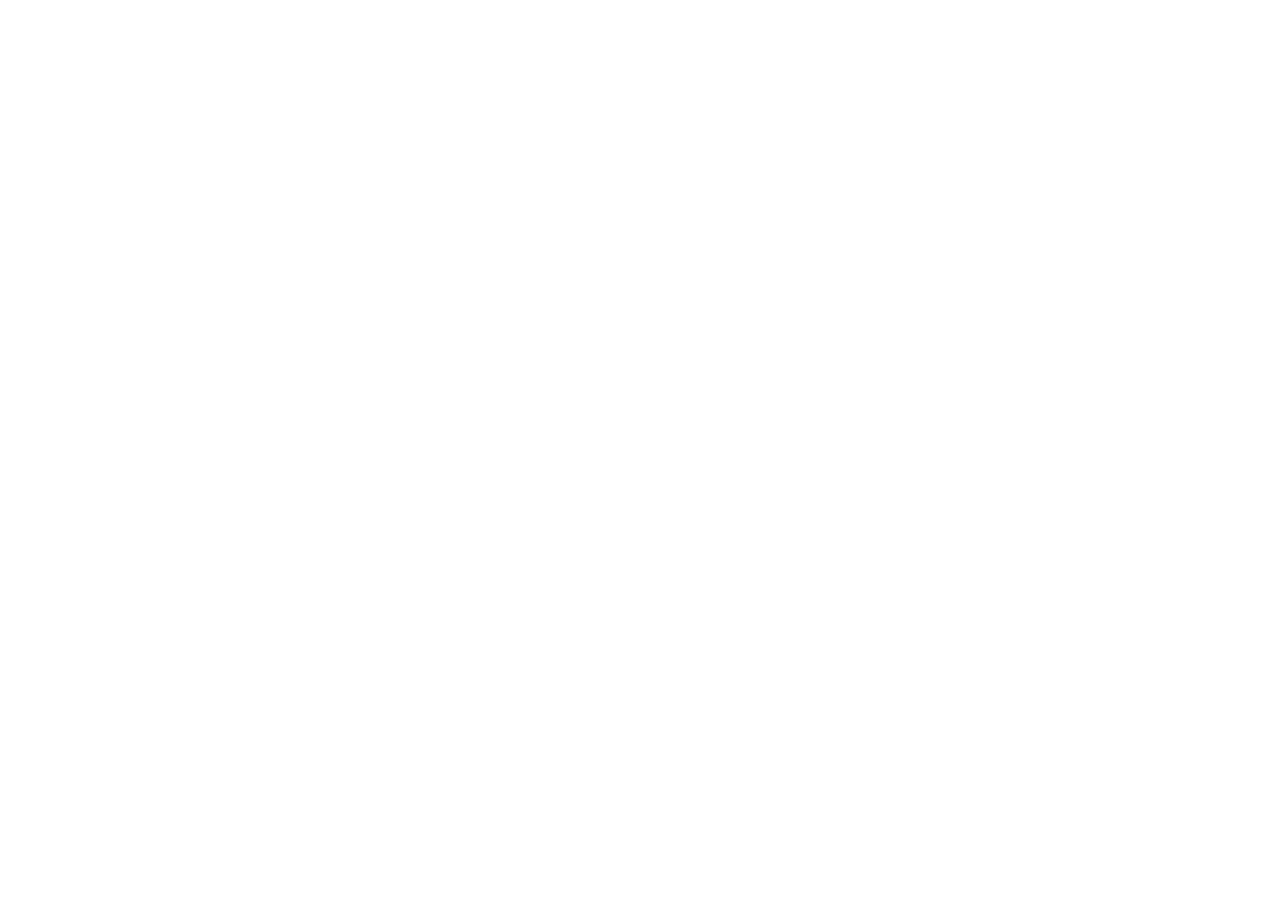
==== index.html @ 000d969c "initial commit" ====
<!DOCTYPE html>
<html lang="en">
<head>
     <meta charset="UTF-8">
     <meta name="viewport" content="width=device-width, initial-scale=1.0">
     <title>Document</title>
</head>
<body>
     
</body>
</html>
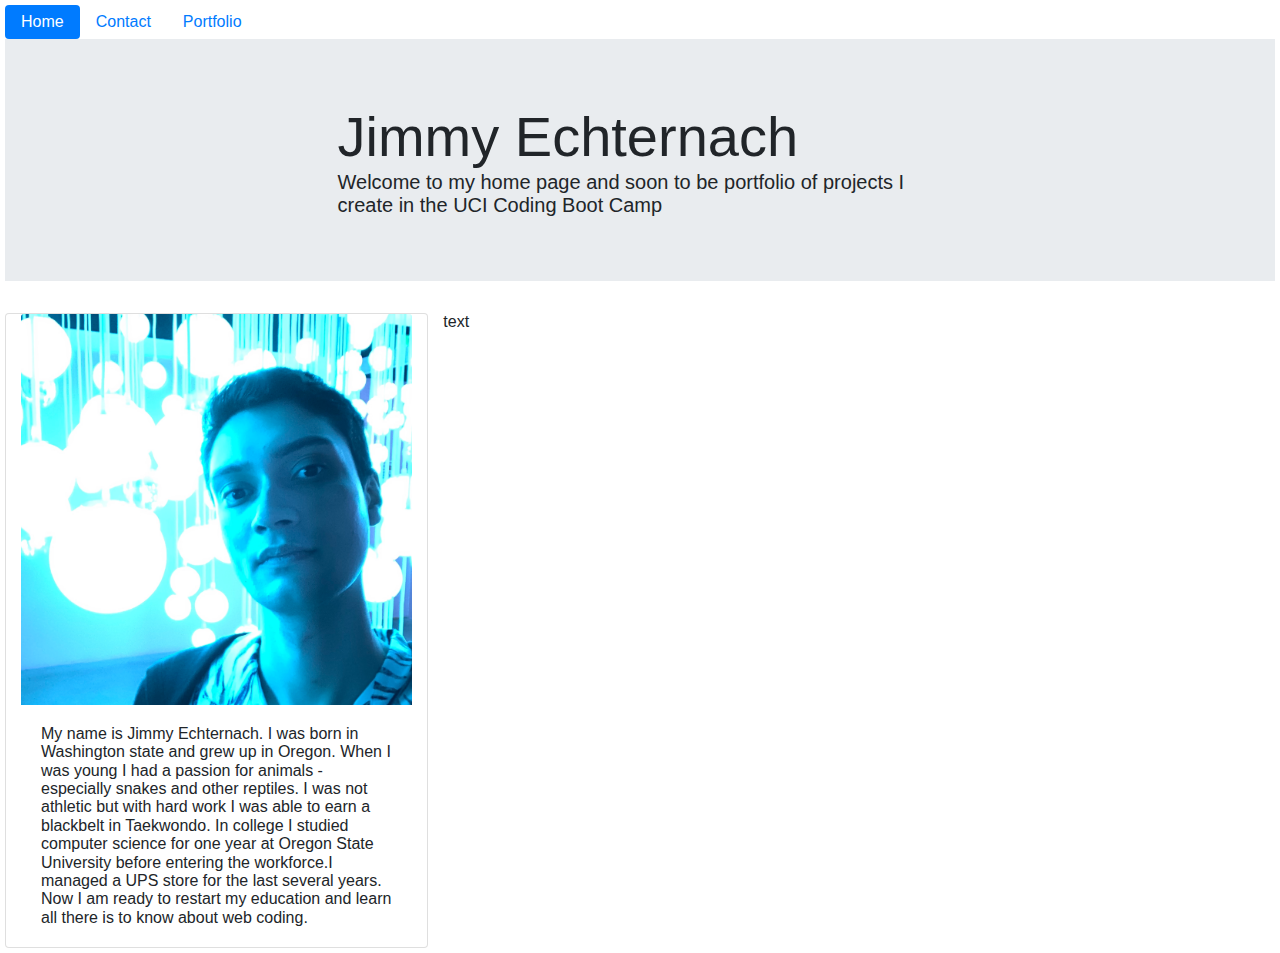
==== commit c9b13c36: "restarted entire project, added many pictures, added several elements of bootstrap" ====
--- a/index.html
+++ b/index.html
@@ -3,9 +3,59 @@
 <head>
      <meta charset="UTF-8">
      <meta name="viewport" content="width=device-width, initial-scale=1.0">
-     <title>Document</title>
+     <link rel="stylesheet" href="https://stackpath.bootstrapcdn.com/bootstrap/4.4.1/css/bootstrap.min.css"
+          integrity="sha384-Vkoo8x4CGsO3+Hhxv8T/Q5PaXtkKtu6ug5TOeNV6gBiFeWPGFN9MuhOf23Q9Ifjh" crossorigin="anonymous">
+     <link rel="stylesheet" href="./resources/reset.css">
+     <link rel="stylesheet" href="./resources/style.css">
+     <title>Home</title>
 </head>
 <body>
-     
+     <div class="mycontainer">
+          <ul class="row nav nav-pills">
+               <li class="nav-item">
+                    <a class="nav-link active" href="./index.html">Home</a>
+               </li>
+               <li class="nav-item">
+                    <a class="nav-link" href="contact.html">Contact</a>
+               </li>
+               <li class="nav-item">
+                    <a class="nav-link" href="portfolio.html">Portfolio</a>
+               </li>
+          </ul>
+          <div class="row jumbotron jumbotron-fluid">
+               <div class="col-lg-6 container">
+                    <h1 class="display-4">Jimmy Echternach</h1>
+                    <p class="lead">Welcome to my home page and soon to be portfolio of projects I create in the UCI Coding Boot Camp</p>
+               </div>
+          </div>
+          <div class="content row">
+               <div class="col-lg-4 col-md-6 card col-sm-12" style="width: 18rem;">
+                    <img src="./resources/jimmy.jpg" class="card-img-top" alt="photo of Jimmy">
+                    <div class="card-body">
+                         <p class="card-text">My name is Jimmy Echternach. I was born in Washington state and grew up in Oregon. When I was young I had a passion for animals - especially snakes and other reptiles. I was not athletic but with hard work I was able to earn a blackbelt in Taekwondo. In college I studied computer science for one year at Oregon State University before entering the workforce.I managed a UPS store for the last several years. Now I am ready to restart my education and learn all there is to know about web coding.</p>
+                    </div>
+               </div>
+               <div class="col-lg-3 col-md-4 col-sm-12 connect">
+                    <p>text</p>
+               </div>
+          </div>
+          <div class="row footer"></div>
+
+
+
+
+     </div>
+
+
+
+     <script src="https://code.jquery.com/jquery-3.4.1.slim.min.js"
+          integrity="sha384-J6qa4849blE2+poT4WnyKhv5vZF5SrPo0iEjwBvKU7imGFAV0wwj1yYfoRSJoZ+n"
+          crossorigin="anonymous"></script>
+     <script src="https://cdn.jsdelivr.net/npm/popper.js@1.16.0/dist/umd/popper.min.js"
+          integrity="sha384-Q6E9RHvbIyZFJoft+2mJbHaEWldlvI9IOYy5n3zV9zzTtmI3UksdQRVvoxMfooAo"
+          crossorigin="anonymous"></script>
+     <script src="https://stackpath.bootstrapcdn.com/bootstrap/4.4.1/js/bootstrap.min.js"
+          integrity="sha384-wfSDF2E50Y2D1uUdj0O3uMBJnjuUD4Ih7YwaYd1iqfktj0Uod8GCExl3Og8ifwB6"
+          crossorigin="anonymous"></script>
 </body>
 </html>--- a/resources/style.css
+++ b/resources/style.css
@@ -0,0 +1,18 @@
+.mycontainer {
+     padding: 5px;
+     margin-left: 15px;
+     margin-right: 15px;
+}
+
+
+
+@media screen and (max-width: 576px) {
+     .container {
+          background-color: cornsilk;
+     }
+     img {
+          width: 95%;
+          height: 95%;
+     }
+}
+
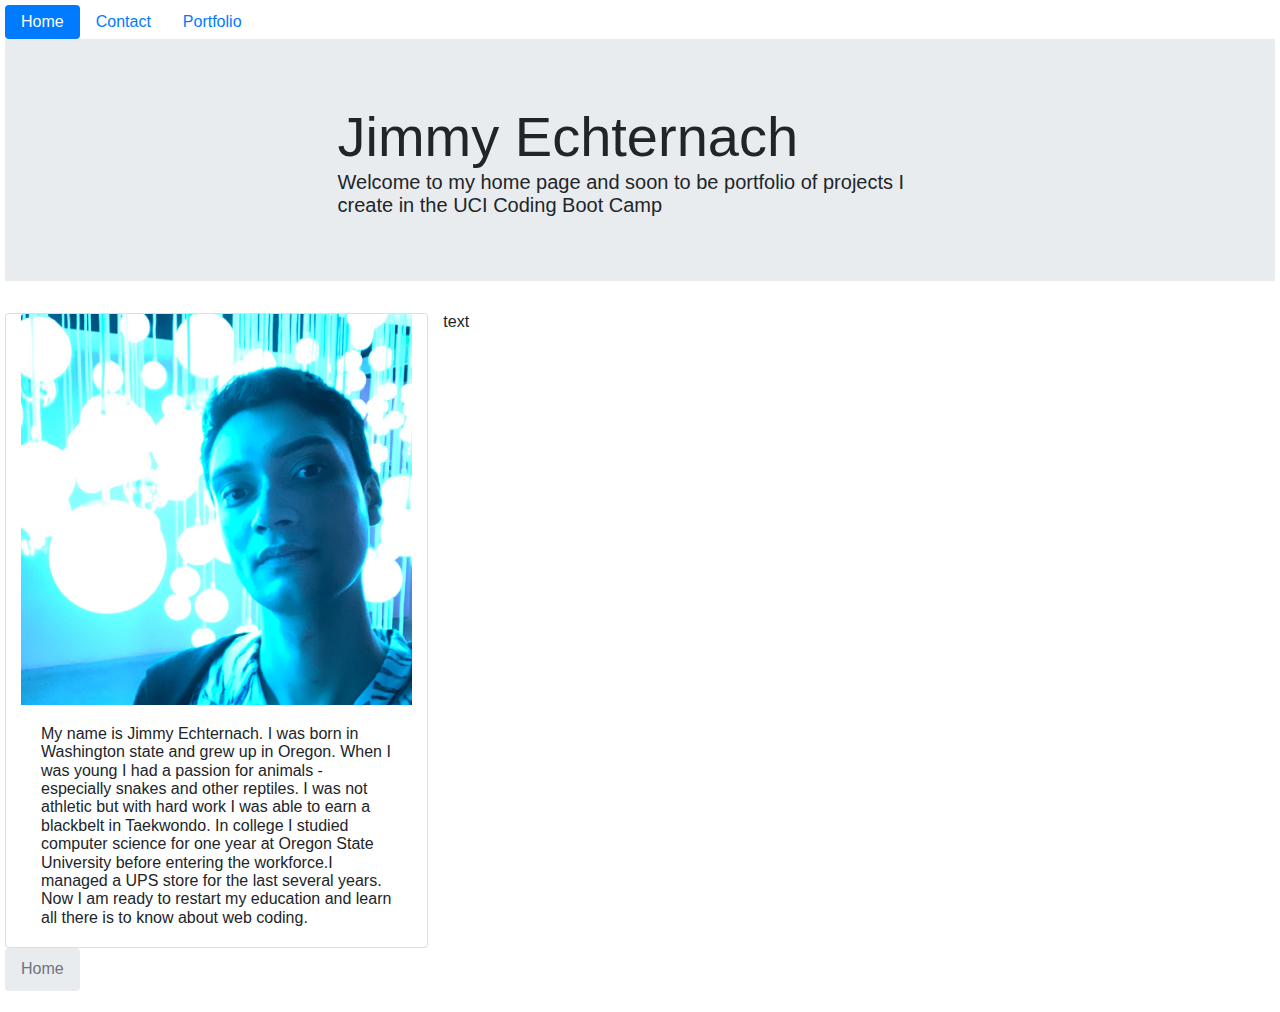
==== commit d5c28ea0: "added footer to every page, finished portfolio page" ====
--- a/index.html
+++ b/index.html
@@ -39,7 +39,15 @@
                     <p>text</p>
                </div>
           </div>
-          <div class="row footer"></div>
+          <div class="row footer">
+
+               <nav aria-label="breadcrumb">
+                    <ol class="breadcrumb">
+                         <li class="breadcrumb-item active" aria-current="page">Home</li>
+                    </ol>
+               </nav>
+
+          </div>
 
 
 
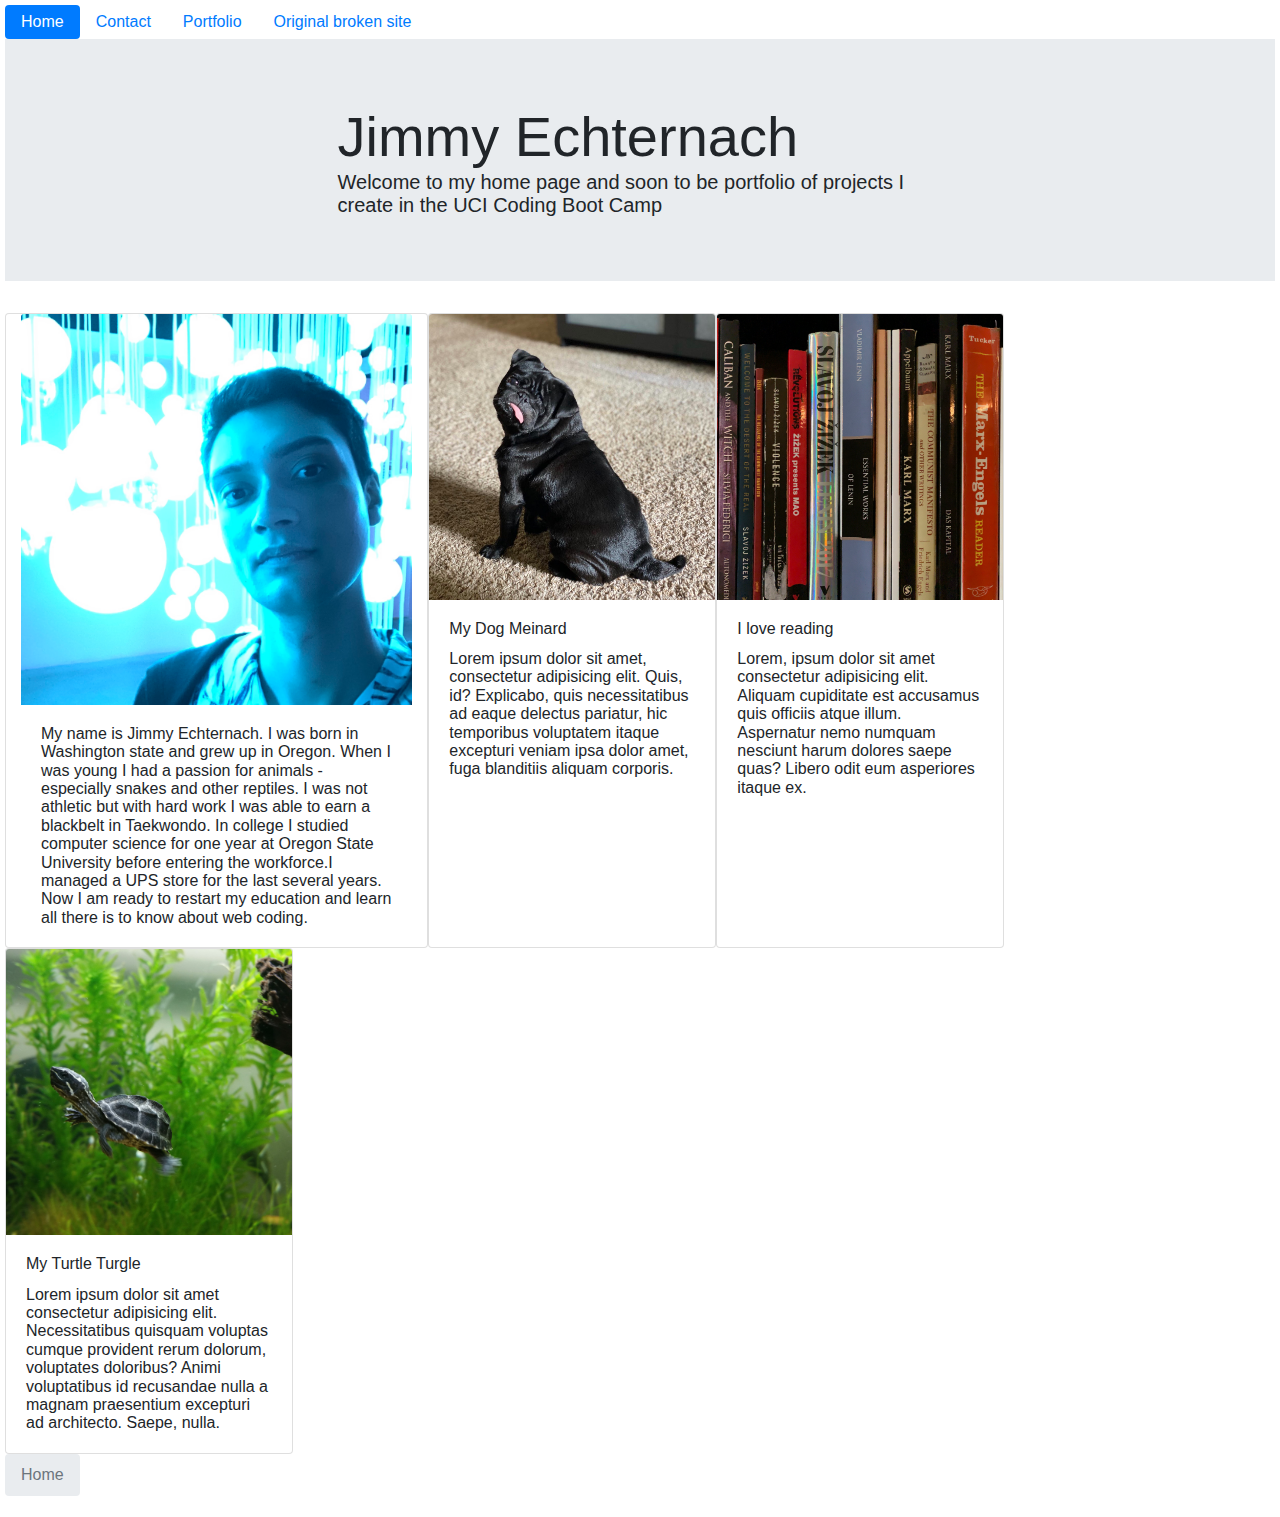
==== commit 43f328d9: "updated link to old site" ====
--- a/index.html
+++ b/index.html
@@ -21,6 +21,9 @@
                <li class="nav-item">
                     <a class="nav-link" href="portfolio.html">Portfolio</a>
                </li>
+               <li class="nav-item">
+                    <a class="nav-link" href="https://tuffluffjimmy.github.io/responsive_design/">Original broken site</a>
+               </li>
           </ul>
           <div class="row jumbotron jumbotron-fluid">
                <div class="col-lg-6 container">
@@ -35,8 +38,26 @@
                          <p class="card-text">My name is Jimmy Echternach. I was born in Washington state and grew up in Oregon. When I was young I had a passion for animals - especially snakes and other reptiles. I was not athletic but with hard work I was able to earn a blackbelt in Taekwondo. In college I studied computer science for one year at Oregon State University before entering the workforce.I managed a UPS store for the last several years. Now I am ready to restart my education and learn all there is to know about web coding.</p>
                     </div>
                </div>
-               <div class="col-lg-3 col-md-4 col-sm-12 connect">
-                    <p>text</p>
+               <div class="card" style="width: 18rem;">
+                    <img src="./resources/meinard.JPG" class="card-img-top" alt="photo of adorable pug dog">
+                    <div class="card-body">
+                         <h5 class="card-title">My Dog Meinard</h5>
+                         <p class="card-text">Lorem ipsum dolor sit amet, consectetur adipisicing elit. Quis, id? Explicabo, quis necessitatibus ad eaque delectus pariatur, hic temporibus voluptatem itaque excepturi veniam ipsa dolor amet, fuga blanditiis aliquam corporis.</p>
+                    </div>
+               </div>
+               <div class="card" style="width: 18rem;">
+                    <img src="./resources/books.JPG" class="card-img-top" alt="photo of books">
+                    <div class="card-body">
+                         <h5 class="card-title">I love reading</h5>
+                         <p class="card-text">Lorem, ipsum dolor sit amet consectetur adipisicing elit. Aliquam cupiditate est accusamus quis officiis atque illum. Aspernatur nemo numquam nesciunt harum dolores saepe quas? Libero odit eum asperiores itaque ex.</p>
+                    </div>
+               </div>
+               <div class="card" style="width: 18rem;">
+                    <img src="./resources/turgle.jpg" class="card-img-top" alt="...">
+                    <div class="card-body">
+                         <h5 class="card-title">My Turtle Turgle</h5>
+                         <p class="card-text">Lorem ipsum dolor sit amet consectetur adipisicing elit. Necessitatibus quisquam voluptas cumque provident rerum dolorum, voluptates doloribus? Animi voluptatibus id recusandae nulla a magnam praesentium excepturi ad architecto. Saepe, nulla.</p>
+                    </div>
                </div>
           </div>
           <div class="row footer">
